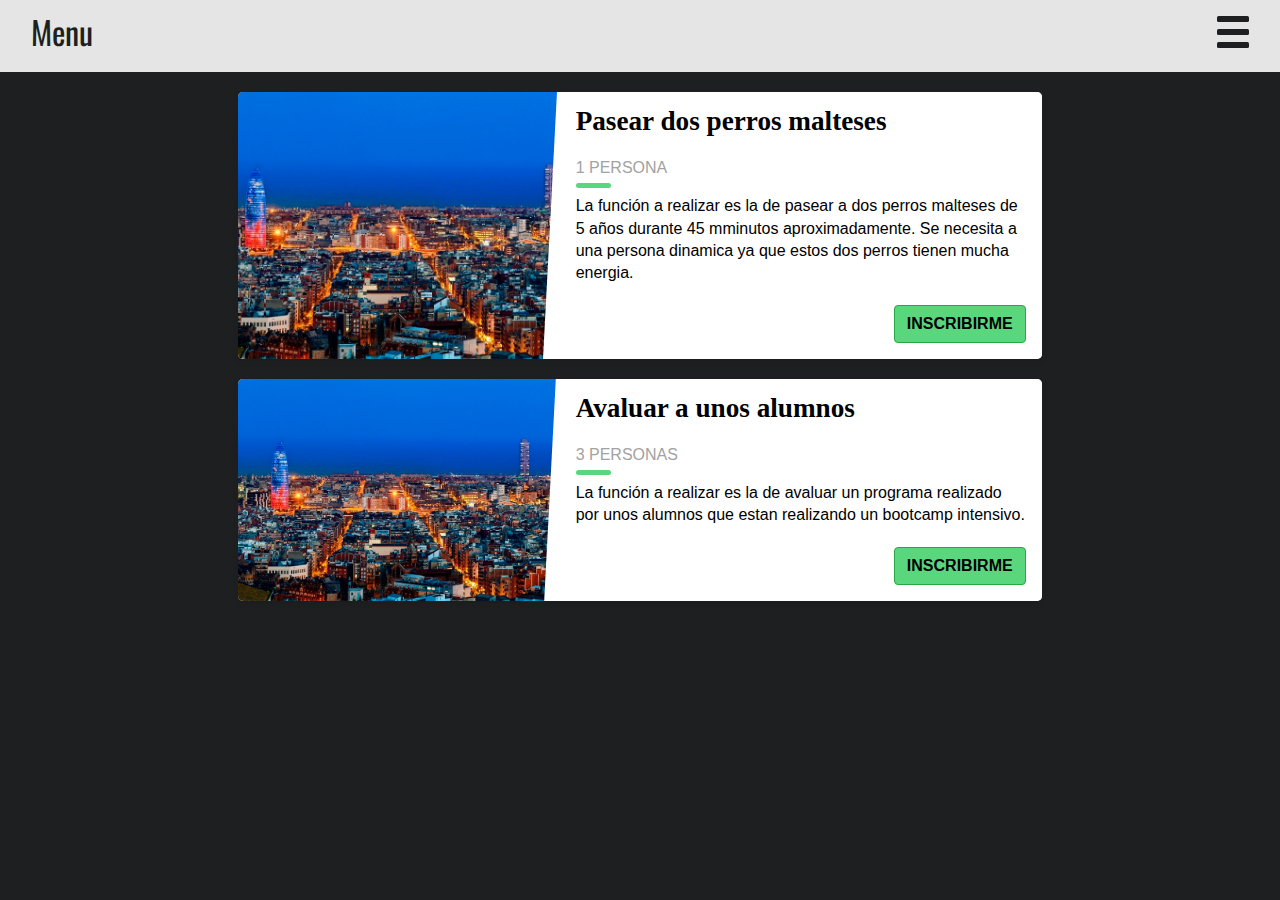
==== web/index.html @ 5dfea934 "Website" ====
<!DOCTYPE html>
<html>
  <head>
    <title>CIVIS</title>
    <meta name="viewport" content="width=device-width, initial-scale=1.0" charset="utf-8"/>
    <link rel="stylesheet" href="https://stackpath.bootstrapcdn.com/bootstrap/4.3.1/css/bootstrap.min.css" integrity="sha384-ggOyR0iXCbMQv3Xipma34MD+dH/1fQ784/j6cY/iJTQUOhcWr7x9JvoRxT2MZw1T" crossorigin="anonymous">
    <link rel="stylesheet" href="./styles/estilosNavBar.css">
    <link rel="stylesheet" href="./styles/estilosCarta.css">
    <link rel="stylesheet" href="./styles/estilosFormEvento.css">
  </head>
  <body>

    <!-- Inicio NavBar -->
    <div class="row">

      <div class="col-md-12">
        <nav>
          <div class="container">
            <input id="responsive-menu" type="checkbox">
            <label for="responsive-menu">Menu <span id="menu-icon"></span></label>
            <div id="overlay"></div>
            <ul>
              <li><a href="./index.html">Home</a></li>
              <li><a href="./necesitoAyuda.html">Necesito Ayuda</a></li>
              <li><a href="./misInscripciones.html">Mis inscripciones</a></li>
              <li><a href="./misEventos.html">Mis eventos</a></li>
              <li><a href="./login.html">Login</a></li>
            </ul>
            <ul id="social-media">
              <li>
                <a href="https://dribbble.com/erinesullivan">
                  <i class="fab fa-dribbble"></i>
                  <span class="screen-reader-text">Dribbble</span>
                </a>
              </li>
            </ul>
          </div>
        </nav>
      </div>

    </div>
    <!-- Final NavBar -->

    <!-- Inicio visualización eventos -->
    <div class="row">

      <div class="col-md-2"></div>

      <div class="col-md-8">

        <div class="blog-card">
          <div class="meta">
            <div class="photo" style="background-image: url(./img/panoramic-bcn.jpg)"></div>
            <ul class="details">
              <br>
              <li class="author">Carrer Pinetons, 42 - Grácia</li>
              <br>
              <li class="author">5 Diciembre 2019</li>
              <br>
              <li class="author">17:00</li>
            </ul>
          </div>
          <div class="description">
            <h1>Pasear dos perros malteses</h1>
            <br><br>
            <h2>1 persona</h2>
            <br>
            <p>
              La función a realizar es la de pasear a dos perros malteses de 5 años
              durante 45 mminutos aproximadamente. Se necesita a una persona dinamica
              ya que estos dos perros tienen mucha energia.
            </p>
            <button type="button" class="btn btn-success">
              INSCRIBIRME
            </button>
          </div>
        </div>


        <div class="blog-card">
          <div class="meta">
            <div class="photo" style="background-image: url(./img/panoramic-bcn.jpg)"></div>
            <ul class="details">
            <br>
            <li class="author">Carrer Llastics, 22 - Arc de Triomf</li>
            <br>
            <li class="author">5 Diciembre 2019</li>
            <br>
            <li class="author">9:00</li>
            </ul>
          </div>
          <div class="description">
            <h1>Avaluar a unos alumnos</h1>
            <br><br>
            <h2>3 personas</h2>
            <br>
            <p>
              La función a realizar es la de avaluar un programa realizado por unos
              alumnos que estan realizando un bootcamp intensivo.
            </p>
            <button type="button" class="btn btn-success">
              INSCRIBIRME
            </button>
          </div>
        </div>

      </div>

      <div class="col-md-2"></div>

    </div>
    <!-- Fin visualización eventos -->

  </body>
</html>
---- web/styles/estilosNavBar.css ----
/* Estilos del NavBar */

@import url(https://use.fontawesome.com/releases/v5.0.6/css/all.css);
@import url(https://fonts.googleapis.com/css?family=Oswald:400|Raleway:400,700,400italic,700italic);

*,
*:before,
*:after {
    box-sizing: border-box;
}

html,
body {
    height: 100%;
    margin: 0;
    padding: 0;
    overflow-x: hidden;
}

body {
    background-color: #1d1f20;
    color: #e5e5e5;
    font: 16px/1.25 'Raleway', sans-serif;
}

h1 {
    font-family: 'Oswald', sans-serif;
    text-align: center;
}

a {
    color: #a2ed56;
}

a:hover {
    color: #83e4e2;
    text-decoration: none;
}

.container {
    margin: 0 auto;
    max-width: 80em;
}

main .container {
    padding: 1em;
}

p {
    margin-left: auto;
    margin-right: auto;
    max-width: 40em;
}

.screen-reader-text {
    clip: rect(1px 1px 1px 1px);
    clip: rect(1px, 1px, 1px, 1px);
    height: 1px;
    overflow: hidden;
    position: absolute !important;
    width: 1px;
}
/************************************************/
/****************** NAVIGATION ******************/
/************************************************/
nav {
    background: #e5e5e5;
    color: #1d1f20;
    left: 0;
    position: relative;
    top: 0;
    width: 100%;
    z-index: 9999;
}

/*** INPUT ***/
nav input {
    opacity: 0;
    position: absolute;
    z-index: -1;
}

/*** LABEL ***/
nav label {
    cursor: pointer;
    display: block;
    font: 2em/1 'Oswald', sans-serif;
    padding: 0.5em;
}

/* Hamburger Icon */
#menu-icon,
#menu-icon:before,
#menu-icon:after {
    background: #1d1f20;
    border-radius: 0.05em;
    height: 0.2em;
    transition: all 0.2s ease-in-out;
    width: 100%;
}

#menu-icon {
    display: inline-block;
    margin: 0.4em 0;
    max-width: 1em;
    position: relative;
}

nav label #menu-icon {
    float: right;
}

#menu-icon:before,
#menu-icon:after {
    content: '';
    left: 0;
    position: absolute;
}

#menu-icon:before {
    top: -0.4em;
}

#menu-icon:after {
    bottom: -0.4em;
}

/* Close Icon */
nav input[type=checkbox]:checked + label #menu-icon {
    background: transparent;
}

nav input[type=checkbox]:checked + label #menu-icon:before {
    top: 0;
    transform: rotate(-45deg);
}

nav input[type=checkbox]:checked + label #menu-icon:after {
    bottom: 0;
    transform: rotate(45deg);
}


/*** MENU ***/
/* Overlay */
nav input:checked ~ #overlay {
    background: #e5e5e5;
    bottom: 0;
    left: 0;
    height: 100vh;
    position: fixed;
    right: 0;
    top: 0;
    width: 100vw;
    z-index: -1;
}

/* List */
nav ul {
    font-size: 1.5em;
    list-style: none;
    margin: 0;
    max-height: 0;
    opacity: 0;
    overflow: hidden;
    padding: 0;
    text-align: center;
}

nav input:checked ~ ul {
    margin: 1em;
    max-height: inherit;
    opacity: 1;
}

nav ul > li {
    margin: 0.5em 0;
}

nav ul a {
    color: #1d1f20!important;
    text-decoration: none;
}

nav ul a:hover {
    text-decoration: underline;
}

/* Social Media */
nav ul#social-media > li {
    display: inline-block;
    font-size: 1.5em;
    margin: 0.5em;
}
---- web/styles/estilosCarta.css ----
* {
  box-sizing: border-box;
}

.blog-card {
  display: flex;
  flex-direction: column;
  margin: 20px;
  box-shadow: 0 3px 7px -1px rgba(0, 0, 0, 0.1);
  margin-bottom: 1.6%;
  background: #fff;
  line-height: 1.4;
  font-family: sans-serif;
  border-radius: 5px;
  overflow: hidden;
  z-index: 0;
}
.blog-card a {
  color: inherit;
}
.blog-card a:hover {
  color: #5ad67d;
}
.blog-card:hover .photo {
  transform: scale(1.3) rotate(3deg);
}
.blog-card .meta {
  position: relative;
  z-index: 0;
  height: 200px;
}
.blog-card .photo {
  position: absolute;
  top: 0;
  right: 0;
  bottom: 0;
  left: 0;
  background-size: cover;
  background-position: center;
  transition: transform 0.2s;
}
.blog-card .details, .blog-card .details ul {
  margin: auto;
  padding: 0;
  list-style: none;
}
.blog-card .details {
  position: absolute;
  top: 0;
  bottom: 0;
  left: -100%;
  margin: auto;
  transition: left 0.2s;
  background: rgba(0, 0, 0, 0.6);
  color: #fff;
  padding: 10px;
  width: 100%;
  font-size: 0.9rem;
}
.blog-card .details a {
  text-decoration: dotted underline;
}
.blog-card .details ul li {
  display: inline-block;
}
.blog-card .details .author:before {
  font-family: FontAwesome;
  font-size: 25px;
  margin-right: 10px;
}
.blog-card .details .tags li:first-child {
  margin-left: -4px;
}
.blog-card .description {
  padding: 1rem;
  background: #fff;
  position: relative;
  z-index: 1;
}
.blog-card .description h1, .blog-card .description h2 {
  float: left;
  align: center;
}
.blog-card .description h1 {
  font-family: serif;
  line-height: 1;
  margin: 0;
  font-size: 1.7rem;
  color: black;
  font-weight: bold;
}
.blog-card .description h2 {
  font-family: Poppins, sans-serif;
  font-size: 1rem;
  font-weight: 300;
  text-transform: uppercase;
  color: #a2a2a2;
  margin-top: 5px;
}
.blog-card .description p {
  color: black;
}
.blog-card .description .read-more {
  text-align: right;
}
.blog-card .description .read-more a {
  color: #5ad67d;
  display: inline-block;
  position: relative;
}
.blog-card .description .read-more a:after {
  content: "\f061";
  font-family: FontAwesome;
  margin-left: -10px;
  opacity: 0;
  vertical-align: middle;
  transition: margin 0.3s, opacity 0.3s;
}
.blog-card .description .read-more a:hover:after {
  margin-left: 5px;
  opacity: 1;
}
.blog-card p {
  position: relative;
  margin: 1rem 0 0;
}
.blog-card p:first-of-type {
  margin-top: 1.25rem;
}
.blog-card p:first-of-type:before {
  content: "";
  position: absolute;
  height: 5px;
  background: #5ad67d;
  width: 35px;
  top: -0.75rem;
  border-radius: 3px;
}
.blog-card:hover .details {
  left: 0%;
}
@media (min-width: 640px) {
  .blog-card {
    flex-direction: row;
    max-width: 100%;
  }
  .blog-card .meta {
    flex-basis: 40%;
    height: auto;
  }
  .blog-card .description {
    flex-basis: 60%;
  }
  .blog-card .description:before {
    transform: skewX(-3deg);
    content: "";
    background: #fff;
    width: 30px;
    position: absolute;
    left: -10px;
    top: 0;
    bottom: 0;
    z-index: -1;
  }
  .blog-card.alt {
    flex-direction: row-reverse;
  }
  .blog-card.alt .description:before {
    left: inherit;
    right: -10px;
    transform: skew(3deg);
  }
  .blog-card.alt .details {
    padding-left: 25px;
  }
}

.btnIzquierda {
    display: inline-block;
    font-weight: bold;
    margin-top: 20px;
    color: #212529;
    position: relative;
    float: left;
    text-align: center;
    vertical-align: middle;
    -webkit-user-select: none;
    -moz-user-select: none;
    -ms-user-select: none;
    user-select: none;
    background-color: transparent;
    border: 1px solid transparent;
    padding: .375rem .75rem;
    font-size: 1rem;
    line-height: 1.5;
    border-radius: .25rem;
    transition: color .15s ease-in-out,background-color .15s ease-in-out,border-color .15s ease-in-out,box-shadow .15s ease-in-out;
}


.btn {
  margin-top: 20px;
  color: black;
  font-weight: bold;
  position: relative;
  float: right;
}

.btn-normal {
  background-color: #D3CECE;
}

.btn-success {
  background-color: #5ad67d;
}

.btn-danger {
  background-color: #F23737;
}
---- web/styles/estilosFormEvento.css ----
#feedback-page{
	text-align:center;
}

#form-main{
	width:100%;
	float:left;
	padding-top:0px;
}

#form-div {
	background-color: #e5e5e5;
	padding-left:35px;
	padding-right:35px;
	padding-top:35px;
	padding-bottom:50px;
	width: 100%;
	float: left;
	position: absolute;
  margin-top:30px;
  margin-bottom:30px;
  -moz-border-radius: 7px;
  -webkit-border-radius: 7px;
}

.feedback-input {
	color:#3c3c3c;
	font-family: Helvetica, Arial, sans-serif;
  font-weight:500;
	font-size: 18px;
	border-radius: 0;
	line-height: 22px;
	background-color: #fbfbfb;
	padding: 13px 13px 13px 54px;
	margin-bottom: 10px;
	width:100%;
	-webkit-box-sizing: border-box;
	-moz-box-sizing: border-box;
	-ms-box-sizing: border-box;
	box-sizing: border-box;
  border: 3px solid rgba(0,0,0,0);
}

.feedback-input:focus{
	background: #fff;
	box-shadow: 0;
	border: 3px solid #3498db;
	color: #3498db;
	outline: none;
  padding: 13px 13px 13px 54px;
}

.focused{
	color:#30aed6;
	border:#30aed6 solid 3px;
}

/* Icons ---------------------------------- */
#titulo{
	background-image: url(http://rexkirby.com/kirbyandson/images/name.svg);
	background-size: 30px 30px;
	background-position: 11px 8px;
	background-repeat: no-repeat;
}

#titulo:focus{
	background-image: url(http://rexkirby.com/kirbyandson/images/name.svg);
	background-size: 30px 30px;
	background-position: 8px 5px;
  background-position: 11px 8px;
	background-repeat: no-repeat;
}

#localidad{
	background-image: url(http://rexkirby.com/kirbyandson/images/email.svg);
	background-size: 30px 30px;
	background-position: 11px 8px;
	background-repeat: no-repeat;
}

#localidad:focus{
	background-image: url(http://rexkirby.com/kirbyandson/images/email.svg);
	background-size: 30px 30px;
  background-position: 11px 8px;
	background-repeat: no-repeat;
}

#fecha{
	background-image: url(http://rexkirby.com/kirbyandson/images/email.svg);
	background-size: 30px 30px;
	background-position: 11px 8px;
	background-repeat: no-repeat;
}

#fecha:focus{
	background-image: url(http://rexkirby.com/kirbyandson/images/email.svg);
	background-size: 30px 30px;
  background-position: 11px 8px;
	background-repeat: no-repeat;
}

#hora{
	background-image: url(http://rexkirby.com/kirbyandson/images/email.svg);
	background-size: 30px 30px;
	background-position: 11px 8px;
	background-repeat: no-repeat;
}

#hora:focus{
	background-image: url(http://rexkirby.com/kirbyandson/images/email.svg);
	background-size: 30px 30px;
  background-position: 11px 8px;
	background-repeat: no-repeat;
}

#numPersonas{
	background-image: url(http://rexkirby.com/kirbyandson/images/email.svg);
	background-size: 30px 30px;
	background-position: 11px 8px;
	background-repeat: no-repeat;
}

#numPersonas:focus{
	background-image: url(http://rexkirby.com/kirbyandson/images/email.svg);
	background-size: 30px 30px;
  background-position: 11px 8px;
	background-repeat: no-repeat;
}

#descripcion{
	background-image: url(http://rexkirby.com/kirbyandson/images/comment.svg);
	background-size: 30px 30px;
	background-position: 11px 8px;
	background-repeat: no-repeat;
}

textarea {
    width: 100%;
    height: 150px;
    line-height: 150%;
    resize:vertical;
}

input:hover, textarea:hover,
input:focus, textarea:focus {
	background-color:white;
}

#button-blue{
	font-family: 'Montserrat', Arial, Helvetica, sans-serif;
	float:left;
	width: 100%;
	border: #fbfbfb solid 4px;
	cursor:pointer;
	background-color: #1d1f20;
	color:white;
	font-size:24px;
	padding-top:22px;
	padding-bottom:22px;
	-webkit-transition: all 0.3s;
	-moz-transition: all 0.3s;
	transition: all 0.3s;
  margin-top:-4px;
  font-weight:700;
}

#button-blue:hover{
	background-color: rgba(0,0,0,0);
	color: #1d1f20;
}

.submit:hover {
	color: #3498db;
}

.ease {
	width: 0px;
	height: 74px;
	background-color: #fbfbfb;
	-webkit-transition: .3s ease;
	-moz-transition: .3s ease;
	-o-transition: .3s ease;
	-ms-transition: .3s ease;
	transition: .3s ease;
}

.submit:hover .ease{
  width:100%;
  background-color:white;
}

@media only screen and (max-width: 580px) {
	#form-div{
		left: 3%;
		margin-right: 3%;
		width: 88%;
		margin-left: 0;
		padding-left: 3%;
		padding-right: 3%;
	}
}
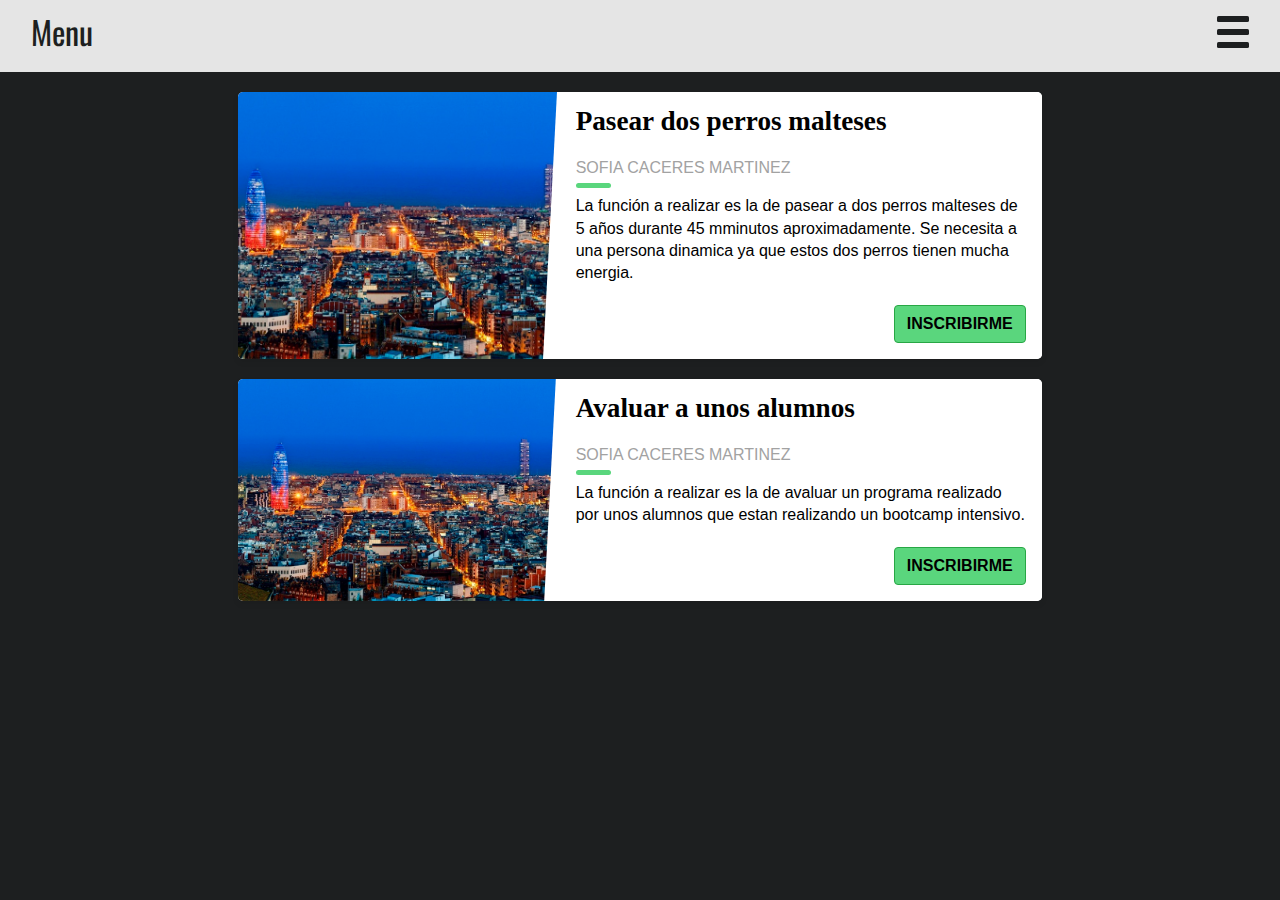
==== commit 305b7210: "web" ====
--- a/web/index.html
+++ b/web/index.html
@@ -26,14 +26,6 @@
               <li><a href="./misEventos.html">Mis eventos</a></li>
               <li><a href="./login.html">Login</a></li>
             </ul>
-            <ul id="social-media">
-              <li>
-                <a href="https://dribbble.com/erinesullivan">
-                  <i class="fab fa-dribbble"></i>
-                  <span class="screen-reader-text">Dribbble</span>
-                </a>
-              </li>
-            </ul>
           </div>
         </nav>
       </div>
@@ -55,6 +47,8 @@
               <br>
               <li class="author">Carrer Pinetons, 42 - Grácia</li>
               <br>
+              <li class="author">1 Persona</li>
+              <br>
               <li class="author">5 Diciembre 2019</li>
               <br>
               <li class="author">17:00</li>
@@ -63,7 +57,7 @@
           <div class="description">
             <h1>Pasear dos perros malteses</h1>
             <br><br>
-            <h2>1 persona</h2>
+            <h2>SOFIA CACERES MARTINEZ</h2>
             <br>
             <p>
               La función a realizar es la de pasear a dos perros malteses de 5 años
@@ -84,6 +78,8 @@
             <br>
             <li class="author">Carrer Llastics, 22 - Arc de Triomf</li>
             <br>
+            <li class="author">3 Personas</li>
+            <br>
             <li class="author">5 Diciembre 2019</li>
             <br>
             <li class="author">9:00</li>
@@ -92,7 +88,7 @@
           <div class="description">
             <h1>Avaluar a unos alumnos</h1>
             <br><br>
-            <h2>3 personas</h2>
+            <h2>SOFIA CACERES MARTINEZ</h2>
             <br>
             <p>
               La función a realizar es la de avaluar un programa realizado por unos
--- a/web/styles/estilosNavBar.css
+++ b/web/styles/estilosNavBar.css
@@ -1,194 +1,194 @@
-/* Estilos del NavBar */
-
-@import url(https://use.fontawesome.com/releases/v5.0.6/css/all.css);
-@import url(https://fonts.googleapis.com/css?family=Oswald:400|Raleway:400,700,400italic,700italic);
-
-*,
-*:before,
-*:after {
-    box-sizing: border-box;
-}
-
-html,
-body {
-    height: 100%;
-    margin: 0;
-    padding: 0;
-    overflow-x: hidden;
-}
-
-body {
-    background-color: #1d1f20;
-    color: #e5e5e5;
-    font: 16px/1.25 'Raleway', sans-serif;
-}
-
-h1 {
-    font-family: 'Oswald', sans-serif;
-    text-align: center;
-}
-
-a {
-    color: #a2ed56;
-}
-
-a:hover {
-    color: #83e4e2;
-    text-decoration: none;
-}
-
-.container {
-    margin: 0 auto;
-    max-width: 80em;
-}
-
-main .container {
-    padding: 1em;
-}
-
-p {
-    margin-left: auto;
-    margin-right: auto;
-    max-width: 40em;
-}
-
-.screen-reader-text {
-    clip: rect(1px 1px 1px 1px);
-    clip: rect(1px, 1px, 1px, 1px);
-    height: 1px;
-    overflow: hidden;
-    position: absolute !important;
-    width: 1px;
-}
-/************************************************/
-/****************** NAVIGATION ******************/
-/************************************************/
-nav {
-    background: #e5e5e5;
-    color: #1d1f20;
-    left: 0;
-    position: relative;
-    top: 0;
-    width: 100%;
-    z-index: 9999;
-}
-
-/*** INPUT ***/
-nav input {
-    opacity: 0;
-    position: absolute;
-    z-index: -1;
-}
-
-/*** LABEL ***/
-nav label {
-    cursor: pointer;
-    display: block;
-    font: 2em/1 'Oswald', sans-serif;
-    padding: 0.5em;
-}
-
-/* Hamburger Icon */
-#menu-icon,
-#menu-icon:before,
-#menu-icon:after {
-    background: #1d1f20;
-    border-radius: 0.05em;
-    height: 0.2em;
-    transition: all 0.2s ease-in-out;
-    width: 100%;
-}
-
-#menu-icon {
-    display: inline-block;
-    margin: 0.4em 0;
-    max-width: 1em;
-    position: relative;
-}
-
-nav label #menu-icon {
-    float: right;
-}
-
-#menu-icon:before,
-#menu-icon:after {
-    content: '';
-    left: 0;
-    position: absolute;
-}
-
-#menu-icon:before {
-    top: -0.4em;
-}
-
-#menu-icon:after {
-    bottom: -0.4em;
-}
-
-/* Close Icon */
-nav input[type=checkbox]:checked + label #menu-icon {
-    background: transparent;
-}
-
-nav input[type=checkbox]:checked + label #menu-icon:before {
-    top: 0;
-    transform: rotate(-45deg);
-}
-
-nav input[type=checkbox]:checked + label #menu-icon:after {
-    bottom: 0;
-    transform: rotate(45deg);
-}
-
-
-/*** MENU ***/
-/* Overlay */
-nav input:checked ~ #overlay {
-    background: #e5e5e5;
-    bottom: 0;
-    left: 0;
-    height: 100vh;
-    position: fixed;
-    right: 0;
-    top: 0;
-    width: 100vw;
-    z-index: -1;
-}
-
-/* List */
-nav ul {
-    font-size: 1.5em;
-    list-style: none;
-    margin: 0;
-    max-height: 0;
-    opacity: 0;
-    overflow: hidden;
-    padding: 0;
-    text-align: center;
-}
-
-nav input:checked ~ ul {
-    margin: 1em;
-    max-height: inherit;
-    opacity: 1;
-}
-
-nav ul > li {
-    margin: 0.5em 0;
-}
-
-nav ul a {
-    color: #1d1f20!important;
-    text-decoration: none;
-}
-
-nav ul a:hover {
-    text-decoration: underline;
-}
-
-/* Social Media */
-nav ul#social-media > li {
-    display: inline-block;
-    font-size: 1.5em;
-    margin: 0.5em;
-}
+/* Estilos del NavBar */
+
+@import url(https://use.fontawesome.com/releases/v5.0.6/css/all.css);
+@import url(https://fonts.googleapis.com/css?family=Oswald:400|Raleway:400,700,400italic,700italic);
+
+*,
+*:before,
+*:after {
+    box-sizing: border-box;
+}
+
+html,
+body {
+    height: 100%;
+    margin: 0;
+    padding: 0;
+    overflow-x: hidden;
+}
+
+body {
+    background-color: #1d1f20;
+    color: #e5e5e5;
+    font: 16px/1.25 'Raleway', sans-serif;
+}
+
+h1 {
+    font-family: 'Oswald', sans-serif;
+    text-align: center;
+}
+
+a {
+    color: #a2ed56;
+}
+
+a:hover {
+    color: #83e4e2;
+    text-decoration: none;
+}
+
+.container {
+    margin: 0 auto;
+    max-width: 80em;
+}
+
+main .container {
+    padding: 1em;
+}
+
+p {
+    margin-left: auto;
+    margin-right: auto;
+    max-width: 40em;
+}
+
+.screen-reader-text {
+    clip: rect(1px 1px 1px 1px);
+    clip: rect(1px, 1px, 1px, 1px);
+    height: 1px;
+    overflow: hidden;
+    position: absolute !important;
+    width: 1px;
+}
+/************************************************/
+/****************** NAVIGATION ******************/
+/************************************************/
+nav {
+    background: #e5e5e5;
+    color: #1d1f20;
+    left: 0;
+    position: relative;
+    top: 0;
+    width: 100%;
+    z-index: 9999;
+}
+
+/*** INPUT ***/
+nav input {
+    opacity: 0;
+    position: absolute;
+    z-index: -1;
+}
+
+/*** LABEL ***/
+nav label {
+    cursor: pointer;
+    display: block;
+    font: 2em/1 'Oswald', sans-serif;
+    padding: 0.5em;
+}
+
+/* Hamburger Icon */
+#menu-icon,
+#menu-icon:before,
+#menu-icon:after {
+    background: #1d1f20;
+    border-radius: 0.05em;
+    height: 0.2em;
+    transition: all 0.2s ease-in-out;
+    width: 100%;
+}
+
+#menu-icon {
+    display: inline-block;
+    margin: 0.4em 0;
+    max-width: 1em;
+    position: relative;
+}
+
+nav label #menu-icon {
+    float: right;
+}
+
+#menu-icon:before,
+#menu-icon:after {
+    content: '';
+    left: 0;
+    position: absolute;
+}
+
+#menu-icon:before {
+    top: -0.4em;
+}
+
+#menu-icon:after {
+    bottom: -0.4em;
+}
+
+/* Close Icon */
+nav input[type=checkbox]:checked + label #menu-icon {
+    background: transparent;
+}
+
+nav input[type=checkbox]:checked + label #menu-icon:before {
+    top: 0;
+    transform: rotate(-45deg);
+}
+
+nav input[type=checkbox]:checked + label #menu-icon:after {
+    bottom: 0;
+    transform: rotate(45deg);
+}
+
+
+/*** MENU ***/
+/* Overlay */
+nav input:checked ~ #overlay {
+    background: #e5e5e5;
+    bottom: 0;
+    left: 0;
+    height: 100vh;
+    position: fixed;
+    right: 0;
+    top: 0;
+    width: 100vw;
+    z-index: -1;
+}
+
+/* List */
+nav ul {
+    font-size: 1.5em;
+    list-style: none;
+    margin: 0;
+    max-height: 0;
+    opacity: 0;
+    overflow: hidden;
+    padding: 0;
+    text-align: center;
+}
+
+nav input:checked ~ ul {
+    margin: 1em;
+    max-height: inherit;
+    opacity: 1;
+}
+
+nav ul > li {
+    margin: 0.5em 0;
+}
+
+nav ul a {
+    color: #1d1f20!important;
+    text-decoration: none;
+}
+
+nav ul a:hover {
+    text-decoration: underline;
+}
+
+/* Social Media */
+nav ul#social-media > li {
+    display: inline-block;
+    font-size: 1.5em;
+    margin: 0.5em;
+}
--- a/web/styles/estilosCarta.css
+++ b/web/styles/estilosCarta.css
@@ -1,219 +1,265 @@
-* {
-  box-sizing: border-box;
-}
-
-.blog-card {
-  display: flex;
-  flex-direction: column;
-  margin: 20px;
-  box-shadow: 0 3px 7px -1px rgba(0, 0, 0, 0.1);
-  margin-bottom: 1.6%;
-  background: #fff;
-  line-height: 1.4;
-  font-family: sans-serif;
-  border-radius: 5px;
-  overflow: hidden;
-  z-index: 0;
-}
-.blog-card a {
-  color: inherit;
-}
-.blog-card a:hover {
-  color: #5ad67d;
-}
-.blog-card:hover .photo {
-  transform: scale(1.3) rotate(3deg);
-}
-.blog-card .meta {
-  position: relative;
-  z-index: 0;
-  height: 200px;
-}
-.blog-card .photo {
-  position: absolute;
-  top: 0;
-  right: 0;
-  bottom: 0;
-  left: 0;
-  background-size: cover;
-  background-position: center;
-  transition: transform 0.2s;
-}
-.blog-card .details, .blog-card .details ul {
-  margin: auto;
-  padding: 0;
-  list-style: none;
-}
-.blog-card .details {
-  position: absolute;
-  top: 0;
-  bottom: 0;
-  left: -100%;
-  margin: auto;
-  transition: left 0.2s;
-  background: rgba(0, 0, 0, 0.6);
-  color: #fff;
-  padding: 10px;
-  width: 100%;
-  font-size: 0.9rem;
-}
-.blog-card .details a {
-  text-decoration: dotted underline;
-}
-.blog-card .details ul li {
-  display: inline-block;
-}
-.blog-card .details .author:before {
-  font-family: FontAwesome;
-  font-size: 25px;
-  margin-right: 10px;
-}
-.blog-card .details .tags li:first-child {
-  margin-left: -4px;
-}
-.blog-card .description {
-  padding: 1rem;
-  background: #fff;
-  position: relative;
-  z-index: 1;
-}
-.blog-card .description h1, .blog-card .description h2 {
-  float: left;
-  align: center;
-}
-.blog-card .description h1 {
-  font-family: serif;
-  line-height: 1;
-  margin: 0;
-  font-size: 1.7rem;
-  color: black;
-  font-weight: bold;
-}
-.blog-card .description h2 {
-  font-family: Poppins, sans-serif;
-  font-size: 1rem;
-  font-weight: 300;
-  text-transform: uppercase;
-  color: #a2a2a2;
-  margin-top: 5px;
-}
-.blog-card .description p {
-  color: black;
-}
-.blog-card .description .read-more {
-  text-align: right;
-}
-.blog-card .description .read-more a {
-  color: #5ad67d;
-  display: inline-block;
-  position: relative;
-}
-.blog-card .description .read-more a:after {
-  content: "\f061";
-  font-family: FontAwesome;
-  margin-left: -10px;
-  opacity: 0;
-  vertical-align: middle;
-  transition: margin 0.3s, opacity 0.3s;
-}
-.blog-card .description .read-more a:hover:after {
-  margin-left: 5px;
-  opacity: 1;
-}
-.blog-card p {
-  position: relative;
-  margin: 1rem 0 0;
-}
-.blog-card p:first-of-type {
-  margin-top: 1.25rem;
-}
-.blog-card p:first-of-type:before {
-  content: "";
-  position: absolute;
-  height: 5px;
-  background: #5ad67d;
-  width: 35px;
-  top: -0.75rem;
-  border-radius: 3px;
-}
-.blog-card:hover .details {
-  left: 0%;
-}
-@media (min-width: 640px) {
-  .blog-card {
-    flex-direction: row;
-    max-width: 100%;
-  }
-  .blog-card .meta {
-    flex-basis: 40%;
-    height: auto;
-  }
-  .blog-card .description {
-    flex-basis: 60%;
-  }
-  .blog-card .description:before {
-    transform: skewX(-3deg);
-    content: "";
-    background: #fff;
-    width: 30px;
-    position: absolute;
-    left: -10px;
-    top: 0;
-    bottom: 0;
-    z-index: -1;
-  }
-  .blog-card.alt {
-    flex-direction: row-reverse;
-  }
-  .blog-card.alt .description:before {
-    left: inherit;
-    right: -10px;
-    transform: skew(3deg);
-  }
-  .blog-card.alt .details {
-    padding-left: 25px;
-  }
-}
-
-.btnIzquierda {
-    display: inline-block;
-    font-weight: bold;
-    margin-top: 20px;
-    color: #212529;
-    position: relative;
-    float: left;
-    text-align: center;
-    vertical-align: middle;
-    -webkit-user-select: none;
-    -moz-user-select: none;
-    -ms-user-select: none;
-    user-select: none;
-    background-color: transparent;
-    border: 1px solid transparent;
-    padding: .375rem .75rem;
-    font-size: 1rem;
-    line-height: 1.5;
-    border-radius: .25rem;
-    transition: color .15s ease-in-out,background-color .15s ease-in-out,border-color .15s ease-in-out,box-shadow .15s ease-in-out;
-}
-
-
-.btn {
-  margin-top: 20px;
-  color: black;
-  font-weight: bold;
-  position: relative;
-  float: right;
-}
-
-.btn-normal {
-  background-color: #D3CECE;
-}
-
-.btn-success {
-  background-color: #5ad67d;
-}
-
-.btn-danger {
-  background-color: #F23737;
-}
+* {
+  box-sizing: border-box;
+}
+
+.blog-card {
+  display: flex;
+  flex-direction: column;
+  margin: 20px;
+  box-shadow: 0 3px 7px -1px rgba(0, 0, 0, 0.1);
+  margin-bottom: 1.6%;
+  background: #fff;
+  line-height: 1.4;
+  font-family: sans-serif;
+  border-radius: 5px;
+  overflow: hidden;
+  z-index: 0;
+}
+.blog-card a {
+  color: inherit;
+}
+.blog-card a:hover {
+  color: #5ad67d;
+}
+.blog-card:hover .photo {
+  transform: scale(1.3) rotate(3deg);
+}
+.blog-card .meta {
+  position: relative;
+  z-index: 0;
+  height: 200px;
+}
+.blog-card .photo {
+  position: absolute;
+  top: 0;
+  right: 0;
+  bottom: 0;
+  left: 0;
+  background-size: cover;
+  background-position: center;
+  transition: transform 0.2s;
+}
+.blog-card .details, .blog-card .details ul {
+  margin: auto;
+  padding: 0;
+  list-style: none;
+}
+.blog-card .details {
+  position: absolute;
+  top: 0;
+  bottom: 0;
+  left: -100%;
+  margin: auto;
+  transition: left 0.2s;
+  background: rgba(0, 0, 0, 0.6);
+  color: #fff;
+  padding: 20px;
+  width: 100%;
+  font-size: 0.9rem;
+}
+.blog-card .details a {
+  text-decoration: dotted underline;
+}
+.blog-card .details ul li {
+  display: inline-block;
+}
+.blog-card .details .author:before {
+  font-family: FontAwesome;
+  font-size: 25px;
+  margin-right: 10px;
+}
+.blog-card .details .tags li:first-child {
+  margin-left: -4px;
+}
+.blog-card .description {
+  padding: 1rem;
+  background: #fff;
+  position: relative;
+  z-index: 1;
+}
+.blog-card .description h1, .blog-card .description h2 {
+  float: left;
+  align: center;
+}
+.blog-card .description h1 {
+  font-family: serif;
+  line-height: 1;
+  margin: 0;
+  font-size: 1.7rem;
+  color: black;
+  font-weight: bold;
+}
+.blog-card .description h2 {
+  font-family: Poppins, sans-serif;
+  font-size: 1rem;
+  font-weight: 300;
+  text-transform: uppercase;
+  color: #a2a2a2;
+  margin-top: 5px;
+}
+.blog-card .description p {
+  color: black;
+}
+.blog-card .description .read-more {
+  text-align: right;
+}
+.blog-card .description .read-more a {
+  color: #5ad67d;
+  display: inline-block;
+  position: relative;
+}
+.blog-card .description .read-more a:after {
+  content: "\f061";
+  font-family: FontAwesome;
+  margin-left: -10px;
+  opacity: 0;
+  vertical-align: middle;
+  transition: margin 0.3s, opacity 0.3s;
+}
+.blog-card .description .read-more a:hover:after {
+  margin-left: 5px;
+  opacity: 1;
+}
+.blog-card p {
+  position: relative;
+  margin: 1rem 0 0;
+}
+.blog-card p:first-of-type {
+  margin-top: 1.25rem;
+}
+.blog-card p:first-of-type:before {
+  content: "";
+  position: absolute;
+  height: 5px;
+  background: #5ad67d;
+  width: 35px;
+  top: -0.75rem;
+  border-radius: 3px;
+}
+.blog-card:hover .details {
+  left: 0%;
+}
+@media (min-width: 640px) {
+  .blog-card {
+    flex-direction: row;
+    max-width: 100%;
+  }
+  .blog-card .meta {
+    flex-basis: 40%;
+    height: auto;
+  }
+  .blog-card .description {
+    flex-basis: 60%;
+  }
+  .blog-card .description:before {
+    transform: skewX(-3deg);
+    content: "";
+    background: #fff;
+    width: 30px;
+    position: absolute;
+    left: -10px;
+    top: 0;
+    bottom: 0;
+    z-index: -1;
+  }
+  .blog-card.alt {
+    flex-direction: row-reverse;
+  }
+  .blog-card.alt .description:before {
+    left: inherit;
+    right: -10px;
+    transform: skew(3deg);
+  }
+  .blog-card.alt .details {
+    padding-left: 25px;
+  }
+}
+
+.btnIzquierda {
+    display: inline-block;
+    font-weight: bold;
+    margin-top: 20px;
+    color: #212529;
+    position: relative;
+    float: left;
+    text-align: center;
+    vertical-align: middle;
+    -webkit-user-select: none;
+    -moz-user-select: none;
+    -ms-user-select: none;
+    user-select: none;
+    background-color: transparent;
+    border: 1px solid transparent;
+    padding: .375rem .75rem;
+    font-size: 1rem;
+    line-height: 1.5;
+    border-radius: .25rem;
+    transition: color .15s ease-in-out,background-color .15s ease-in-out,border-color .15s ease-in-out,box-shadow .15s ease-in-out;
+}
+
+.btnRecuadro {
+    display: inline-block;
+    font-weight: bold;
+    color: #212529;
+    position: relative;
+    float: right;
+    text-align: center;
+    vertical-align: middle;
+    -webkit-user-select: none;
+    -moz-user-select: none;
+    -ms-user-select: none;
+    user-select: none;
+    background-color: transparent;
+    border: 1px solid transparent;
+    padding: .375rem .75rem;
+    font-size: 1rem;
+    line-height: 1.5;
+    border-radius: .25rem;
+    transition: color .15s ease-in-out,background-color .15s ease-in-out,border-color .15s ease-in-out,box-shadow .15s ease-in-out;
+}
+
+.btn {
+  color: black;
+  font-weight: bold;
+  position: relative;
+  float: right;
+}
+
+.btn-normal {
+  margin-top: 20px;
+  background-color: #D3CECE;
+}
+
+.btn-success {
+  margin-top: 20px;
+  background-color: #5ad67d;
+}
+
+.btn-danger {
+  margin-top: 20px;
+  background-color: #F23737;
+}
+
+.btn-accept {
+  margin-top: 0px;
+  color: white;
+  background-color: #54F449;
+  margin-left: 10px;
+  margin-right: 10px;
+  border-radius: 50%;
+}
+
+.btn-discard {
+  margin-top: 0px;
+  color: white;
+  background-color: #F82020;
+  margin-left: 10px;
+  margin-right: 10px;
+  border-radius: 50%;
+}
+
+.recuadroNombres {
+  margin-top: 20px;
+  padding: 10px;
+
+}
